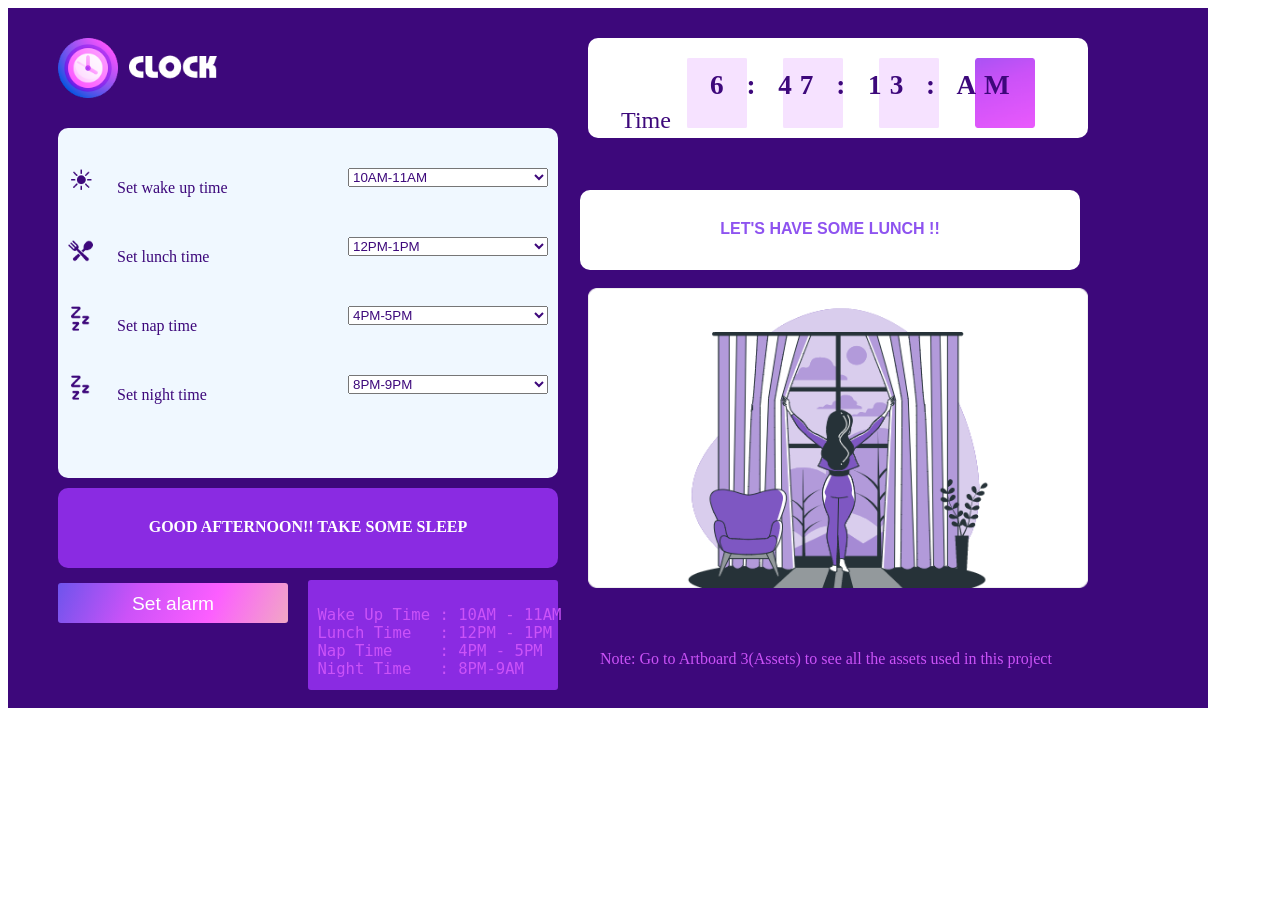
==== project-1/index.html @ 1c73ae06 "Add files via upload" ====
<!DOCTYPE html>
<html lang="en">

<head>
    <meta charset="UTF-8">
    <meta http-equiv="X-UA-Compatible" content="IE=edge">
    <meta name="viewport" content="width=device-width, initial-scale=1.0">
    <link rel="stylesheet" href="https://cdnjs.cloudflare.com/ajax/libs/font-awesome/6.1.1/css/all.min.css" 
    integrity="sha512-KfkfwYDsLkIlwQp6LFnl8zNdLGxu9YAA1QvwINks4PhcElQSvqcyVLLD9aMhXd13uQjoXtEKNosOWaZqXgel0g=="
     crossorigin="anonymous" referrerpolicy="no-referrer" />
    <title>Digital Clock</title>
    <link rel="stylesheet" href="style.css">
</head>
<body>
    <main>
        <img class="clock" src="clock_logo.png">
        <div class="div1"><div id="dropdown">
            <from><img src="wake_up.png" alt="">
                <label for="time">Set wake up time</label>
                <select>
                  <option value="">10AM-11AM</option>
                  <option value="">11AM-12PM</option>
                  <option value="">9AM-10PM</option>
                  <option value="a">8AM-9AM</option>
                </select>
        </from></div>
        <div id="dropdown">
            <from><img src="lunch_time.png" alt="">
                <label for="time">Set lunch time</label>
                <select >
                  <option value="">12PM-1PM</option>
                  <option value="">2PM-3PM</option>
                  <option value="">4PM-5PM</option>
                  <option value="a">6PM-7PM</option>
                </select>
        </from></div>
        <div id="dropdown">
            <from><img src="nap_time.png" alt="">
                <label for="time">Set nap time</label>
                <select >
                  <option value="">4PM-5PM</option>
                  <option value="">6PM-7PM</option>
                  <option value="">8PM-9PM</option>
                  <option value="a">9PM-10PM</option>
                </select>
        </from></div>
        <div id="dropdown">
            <from><img src="nap_time.png" alt="">
                <label for="time">Set night time</label>
                <select >
                  <option value="">8PM-9PM</option>
                  <option value="">9PM-10PM</option>
                  <option value="">10PM-11PM</option>
                  <option value="a">11PM-12AM</option>
                </select>
        </from></div>
    </div>    
    <button id="button">Set alarm</button>    
        <div id="msg">GOOD AFTERNOON!! TAKE SOME SLEEP</div> 
        <img class="img-1" src="Component 30 – 1.png">
   
        <div class="div3"><pre> Wake Up Time : 10AM - 11AM
 Lunch Time   : 12PM - 1PM 
 Nap Time     : 4PM - 5PM
 Night Time   : 8PM-9AM</pre></div>    
        <div class="div4">Time
        <img src="timeline.png">

            <img src="timeline.png"> 
            <img src="timeline.png">
            <img src="AM_svg.png">
            <div id="index1"></div>
            <div id="index2"></div>
    
        </div>
        <div id="msg2">LET'S HAVE SOME LUNCH !!</div>
    </main>

    <div class="container">
        <div class="digitalclock">
        <span id="hours">12</span>
        <span>:</span>
        <span id="minute">60</span>
        <span>:</span>
        <span id="second">60</span>
        <span>:</span>
        <span id="am_or_pm">AM</span>
        </div>
        <div id="msg3">Note: Go to Artboard 3(Assets) to see all the assets used in this project</div>    

    </div> 
    <script src="index.js"></script>
</body>
</html>
---- project-1/style.css ----
main{
    display: grid;
    height: 700px;
    width:1200px;
    background:  #3D087B 0% 0% no-repeat padding-box;
    opacity: 1;
}
.clock{
    height: 60px;
    margin-left:50px;
    margin-top: 30px;
}
.div1{
    position: absolute;
    margin-top: 120px;
    height: 350px;
    width: 500px;
    background-color: aliceblue;
    margin-left: 50px;
    border-radius: 10px;
}
#msg{
    position: absolute;
    margin-top: 480px ;
    height: 50px;
    width: 500px;
    background-color: blueviolet;
    margin-left: 50px;
    border-radius: 10px;
    color: #ffffff;
    font-weight: 800;
    text-align: center;
    padding-top: 30px;


    
}
#dropdown{
    color: #3D087B;
    margin-top: 40px;
    margin-left: 10px; 

    
}
select{
    float: right;
    margin-right: 10px;
    width: 200px;
    color: #3D087B;
}
img{
    height: 25px;
    margin-right: 20px;

}
button{
    position: relative;
    top: 200px;
    height: 40px;
    width: 230px;
    background-image: linear-gradient(113deg,#6E54EC,#CB52F8,#FC5EFF,#F1A7C5);
    margin-left: 50px;
    border: transparent;
    border-radius: 3px;
    color: #ffffff;
    font-size: 1.2em;
    font-family: 'Lucida Sans', 'Lucida Sans Regular', 'Lucida Grande', 'Lucida Sans Unicode', Geneva, Verdana, sans-serif;
    text-align: center;
    padding-top: 10px;
    padding-bottom: 10px;
   

}
button:hover{
    background-image:linear-gradient(113deg,#F1A7C5,#FC5EFF,#CB52F8,#6E54EC); 
   
}
button:hover::after{
    content: "Party Time!!";
}


.div3{
    position: absolute;
    top: 580px;
    height: 100px;
    width: 250px;
    margin-left: 300px;
    border-radius: 3px;
    background-color: blueviolet ;
    color: #CB52F8;
    font-size: 1.2em;
    padding-top:10px ;

}
.div4{

    position: absolute;   
height: 60px;
width: 500px;
margin-left: 580px;
margin-top: 30px;
background-color: #ffffff;
border-radius: 10px;
color: #3D087B;
font-size: 1.5em;
text-align: center;
padding-top: 20px;
padding-bottom: 20px;
}

.div4 img{
    height: 70px;
    width: 60px;
    margin-left:10px ;   
   
}    


#msg2{
    position: absolute;
    left: 0;
    top: 40px;
    margin-bottom: 10px;
    height: 50px;
    width: 500px;
    background-color: #ffffff;
    margin-left: 580px;
    margin-top: 150px;
    border-radius: 10px;
    color: #8E53F0;
    font-family: Arial, Helvetica, sans-serif;
    font-weight: 900;
    text-align: center;
    padding-top: 30px;


}
.img-1{
    position: absolute;
    height: 300px;
    width: 500px;
    margin-left: 580px;
    margin-top: 280px;
    


}
.digitalclock{
    position: absolute;
    left: 710px;
    top: 70px;
    color: #3D087B;
    font-size: 1.7em;
    font-weight: bold;
    letter-spacing: 8px;
}
#msg3{
    position: absolute;
    left: 600px;
    top: 650px;
    color: #CB52F8;
    
}
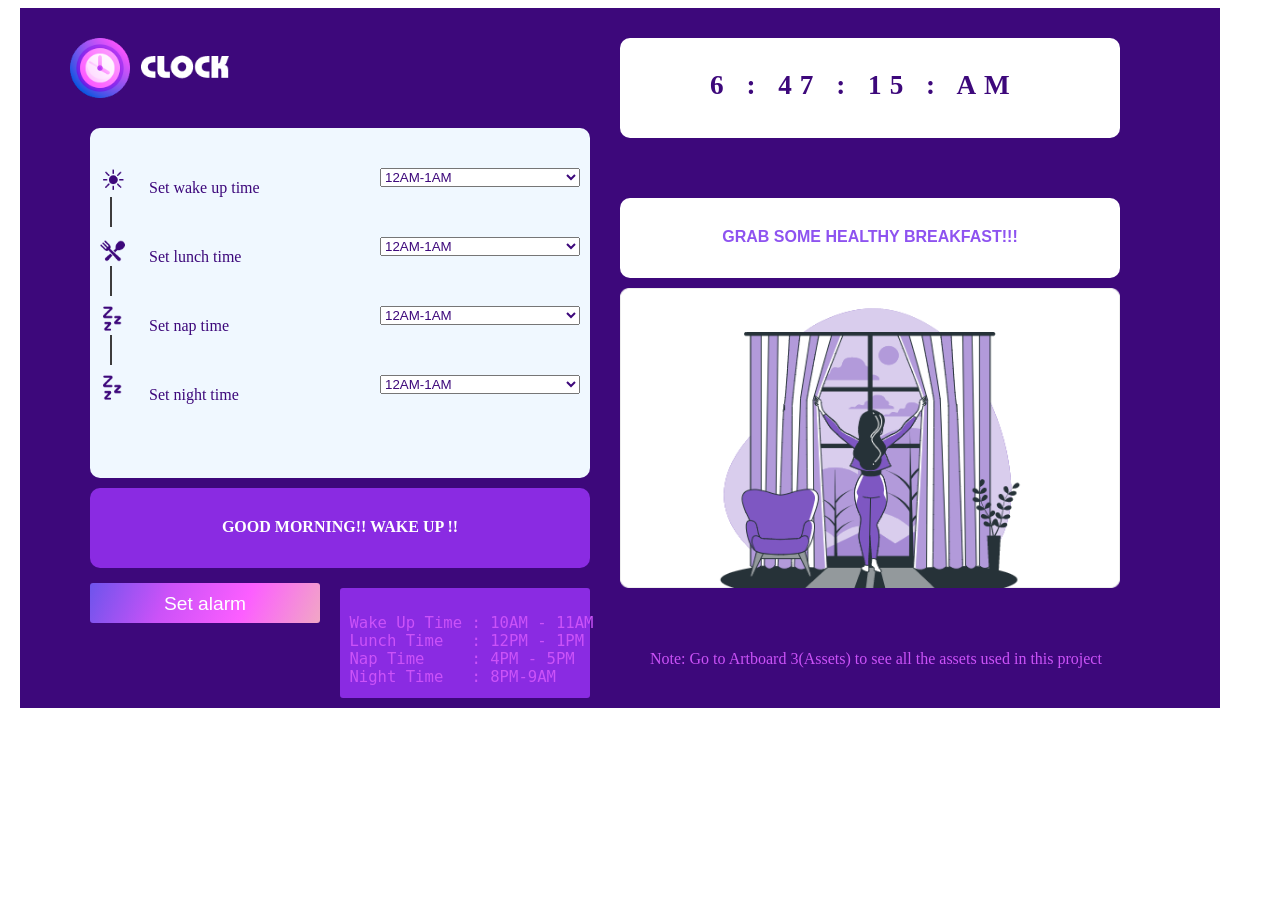
==== commit 45aeec06: "Add files via upload" ====
--- a/project-1/index.html
+++ b/project-1/index.html
@@ -18,67 +18,94 @@
             <from><img src="wake_up.png" alt="">
                 <label for="time">Set wake up time</label>
                 <select>
-                  <option value="">10AM-11AM</option>
-                  <option value="">11AM-12PM</option>
-                  <option value="">9AM-10PM</option>
-                  <option value="a">8AM-9AM</option>
+                    <option value="">12AM-1AM</option>
+                    <option value="">2AM-3AM</option>
+                    <option value="">4AM-5AM</option>
+                    <option value="">6AM-7AM</option>
+                    <option value="">8AM-9AM</option>
+                    <option value="">10AM-11AM</option>
+                    <option value="">12PM-1PM</option>
+                    <option value="">2PM-3PM</option>
+                    <option value="">4PM-5PM</option>
+                    <option value="">6PM-7PM</option>
+                    <option value="">8PM-9PM</option>
+                    <option value="">10PM-11PM</option>
                 </select>
-        </from></div>
+        </from><div id="line2"></div></div>
         <div id="dropdown">
             <from><img src="lunch_time.png" alt="">
                 <label for="time">Set lunch time</label>
                 <select >
-                  <option value="">12PM-1PM</option>
-                  <option value="">2PM-3PM</option>
-                  <option value="">4PM-5PM</option>
-                  <option value="a">6PM-7PM</option>
+                    <option value="">12AM-1AM</option>
+                    <option value="">2AM-3AM</option>
+                    <option value="">4AM-5AM</option>
+                    <option value="">6AM-7AM</option>
+                    <option value="">8AM-9AM</option>
+                    <option value="">10AM-11AM</option>
+                    <option value="">12PM-1PM</option>
+                    <option value="">2PM-3PM</option>
+                    <option value="">4PM-5PM</option>
+                    <option value="">6PM-7PM</option>
+                    <option value="">8PM-9PM</option>
+                    <option value="">10PM-11PM</option>
                 </select>
-        </from></div>
+        </from><div id="line3"></div></div>
         <div id="dropdown">
             <from><img src="nap_time.png" alt="">
                 <label for="time">Set nap time</label>
                 <select >
-                  <option value="">4PM-5PM</option>
-                  <option value="">6PM-7PM</option>
-                  <option value="">8PM-9PM</option>
-                  <option value="a">9PM-10PM</option>
+                    <option value="">12AM-1AM</option>
+                    <option value="">2AM-3AM</option>
+                    <option value="">4AM-5AM</option>
+                    <option value="">6AM-7AM</option>
+                    <option value="">8AM-9AM</option>
+                    <option value="">10AM-11AM</option>
+                    <option value="">12PM-1PM</option>
+                    <option value="">2PM-3PM</option>
+                    <option value="">4PM-5PM</option>
+                    <option value="">6PM-7PM</option>
+                    <option value="">8PM-9PM</option>
+                    <option value="">10PM-11PM</option>
                 </select>
-        </from></div>
+        </from><div id="line4"></div></div>
         <div id="dropdown">
             <from><img src="nap_time.png" alt="">
                 <label for="time">Set night time</label>
                 <select >
-                  <option value="">8PM-9PM</option>
-                  <option value="">9PM-10PM</option>
-                  <option value="">10PM-11PM</option>
-                  <option value="a">11PM-12AM</option>
+                    <option value="">12AM-1AM</option>
+                    <option value="">2AM-3AM</option>
+                    <option value="">4AM-5AM</option>
+                    <option value="">6AM-7AM</option>
+                    <option value="">8AM-9AM</option>
+                    <option value="">10AM-11AM</option>
+                    <option value="">12PM-1PM</option>
+                    <option value="">2PM-3PM</option>
+                    <option value="">4PM-5PM</option>
+                    <option value="">6PM-7PM</option>
+                    <option value="">8PM-9PM</option>
+                    <option value="">10PM-11PM</option>
                 </select>
         </from></div>
     </div>    
-    <button id="button">Set alarm</button>    
-        <div id="msg">GOOD AFTERNOON!! TAKE SOME SLEEP</div> 
-        <img class="img-1" src="Component 30 – 1.png">
+    <button id="button" onclick="changeImg()"></button>    
+        <div id="msg">GOOD MORNING!! WAKE UP !!</div> 
+        <img id="img-1" src="Component 30 – 1.png">
    
         <div class="div3"><pre> Wake Up Time : 10AM - 11AM
  Lunch Time   : 12PM - 1PM 
  Nap Time     : 4PM - 5PM
  Night Time   : 8PM-9AM</pre></div>    
-        <div class="div4">Time
-        <img src="timeline.png">
-
-            <img src="timeline.png"> 
-            <img src="timeline.png">
-            <img src="AM_svg.png">
-            <div id="index1"></div>
-            <div id="index2"></div>
+        <div class="div4">
+            <div class="index1"></div>
+            <div class="index2"></div>
     
         </div>
-        <div id="msg2">LET'S HAVE SOME LUNCH !!</div>
+        <div id="msg2">GRAB SOME HEALTHY BREAKFAST!!!</div>
     </main>
 
     <div class="container">
         <div class="digitalclock">
-        <span id="hours">12</span>
+        <span id="hours" >12</span>
         <span>:</span>
         <span id="minute">60</span>
         <span>:</span>
--- a/project-1/style.css
+++ b/project-1/style.css
@@ -2,6 +2,8 @@
     display: grid;
     height: 700px;
     width:1200px;
+   position: absolute;
+   left: 20px;
     background:  #3D087B 0% 0% no-repeat padding-box;
     opacity: 1;
 }
@@ -15,6 +17,8 @@
     margin-top: 120px;
     height: 350px;
     width: 500px;
+   position: absolute;
+   left: 20px;
     background-color: aliceblue;
     margin-left: 50px;
     border-radius: 10px;
@@ -24,6 +28,8 @@
     margin-top: 480px ;
     height: 50px;
     width: 500px;
+   position: absolute;
+   left: 20px;
     background-color: blueviolet;
     margin-left: 50px;
     border-radius: 10px;
@@ -42,6 +48,31 @@
 
     
 }
+#line2{
+   position: absolute;
+   left: 20px;
+    background-color: "";
+    width: 1%;
+    height: 0.8cm;
+    border-left: solid rgb(61, 60, 60) 2.5px;
+}
+#line3{
+   position: absolute;
+   left: 20px;
+    background-color: "";
+    width: 1%;
+    height: 0.8cm;
+    border-left: solid rgb(61, 60, 60) 2.5px;
+}
+#line4{
+   position: absolute;
+   left: 20px;
+    background-color: "";
+    width: 1%;
+    height: 0.8cm;
+    border-left: solid rgb(61, 60, 60) 2.5px;
+}
+
 select{
     float: right;
     margin-right: 10px;
@@ -58,6 +89,7 @@
     top: 200px;
     height: 40px;
     width: 230px;
+    left: 20px;
     background-image: linear-gradient(113deg,#6E54EC,#CB52F8,#FC5EFF,#F1A7C5);
     margin-left: 50px;
     border: transparent;
@@ -72,11 +104,21 @@
 
 }
 button:hover{
+   position: relative;
+   left: 20px;
+   top: 200px;
     background-image:linear-gradient(113deg,#F1A7C5,#FC5EFF,#CB52F8,#6E54EC); 
    
 }
-button:hover::after{
+button::before{
+    content: "Set alarm";
+}
+button:hover:after{
     content: "Party Time!!";
+    align-items: center;
+}
+button:hover::before{
+    visibility: hidden;
 }
 
 
@@ -87,6 +129,8 @@
     width: 250px;
     margin-left: 300px;
     border-radius: 3px;
+   position: absolute;
+   left: 20px;
     background-color: blueviolet ;
     color: #CB52F8;
     font-size: 1.2em;
@@ -99,7 +143,9 @@
 height: 60px;
 width: 500px;
 margin-left: 580px;
-margin-top: 30px;
+position: absolute;
+left: 20px;margin-top: 30px;
+
 background-color: #ffffff;
 border-radius: 10px;
 color: #3D087B;
@@ -109,13 +155,6 @@
 padding-bottom: 20px;
 }
 
-.div4 img{
-    height: 70px;
-    width: 60px;
-    margin-left:10px ;   
-   
-}    
-
 
 #msg2{
     position: absolute;
@@ -124,6 +163,8 @@
     margin-bottom: 10px;
     height: 50px;
     width: 500px;
+   position: absolute;
+   left: 20px;
     background-color: #ffffff;
     margin-left: 580px;
     margin-top: 150px;
@@ -136,11 +177,11 @@
 
 
 }
-.img-1{
+#img-1{
     position: absolute;
     height: 300px;
     width: 500px;
-    margin-left: 580px;
+    margin-left: 600px;
     margin-top: 280px;
     
 
@@ -157,7 +198,7 @@
 }
 #msg3{
     position: absolute;
-    left: 600px;
+    left: 650px;
     top: 650px;
     color: #CB52F8;
     
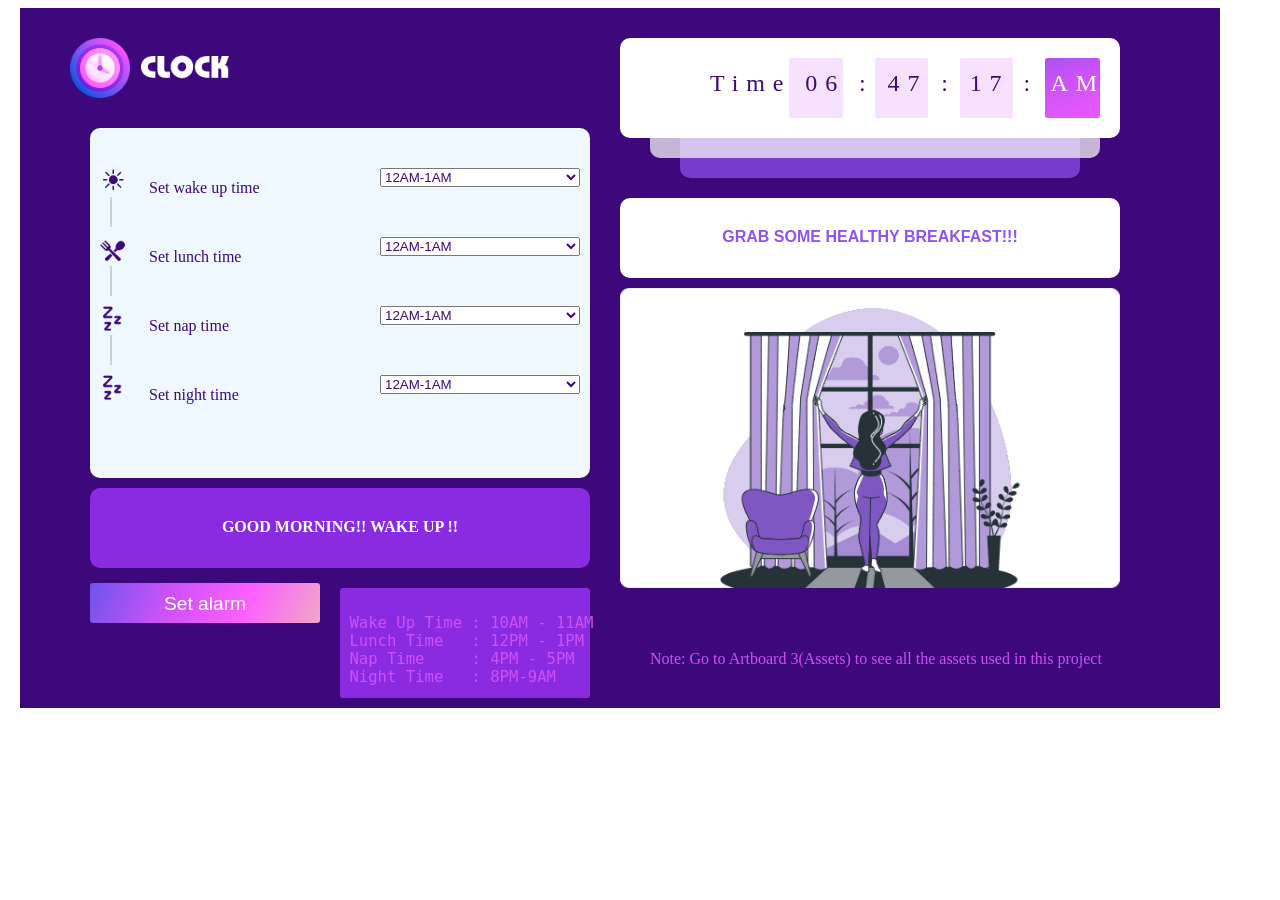
==== commit 7d485f02: "Add files via upload" ====
--- a/project-1/index.html
+++ b/project-1/index.html
@@ -95,16 +95,22 @@
  Lunch Time   : 12PM - 1PM 
  Nap Time     : 4PM - 5PM
  Night Time   : 8PM-9AM</pre></div>    
-        <div class="div4">
+        
             <div class="index1"></div>
             <div class="index2"></div>
+            <div class="div4">
+            <img id="timeline" src="AM_svg.png" alt="">
+            <img id="timeline" src="timeline.png" alt="">
+            <img id="timeline" src="timeline.png" alt="">
+            <img id="timeline" src="timeline.png" alt="">
     
         </div>
         <div id="msg2">GRAB SOME HEALTHY BREAKFAST!!!</div>
     </main>
 
     <div class="container">
-        <div class="digitalclock">
+
+        <div class="digitalclock">Time
         <span id="hours" >12</span>
         <span>:</span>
         <span id="minute">60</span>
--- a/project-1/style.css
+++ b/project-1/style.css
@@ -12,6 +12,7 @@
     margin-left:50px;
     margin-top: 30px;
 }
+
 .div1{
     position: absolute;
     margin-top: 120px;
@@ -55,6 +56,7 @@
     width: 1%;
     height: 0.8cm;
     border-left: solid rgb(61, 60, 60) 2.5px;
+    opacity: 20%;
 }
 #line3{
    position: absolute;
@@ -63,6 +65,7 @@
     width: 1%;
     height: 0.8cm;
     border-left: solid rgb(61, 60, 60) 2.5px;
+    opacity: 20%;
 }
 #line4{
    position: absolute;
@@ -71,6 +74,7 @@
     width: 1%;
     height: 0.8cm;
     border-left: solid rgb(61, 60, 60) 2.5px;
+    opacity: 20%;
 }
 
 select{
@@ -138,21 +142,21 @@
 
 }
 .div4{
-
-    position: absolute;   
+position: absolute;   
 height: 60px;
 width: 500px;
 margin-left: 580px;
-position: absolute;
-left: 20px;margin-top: 30px;
-
+left: 20px;
+margin-top: 30px;
 background-color: #ffffff;
 border-radius: 10px;
-color: #3D087B;
-font-size: 1.5em;
-text-align: center;
 padding-top: 20px;
 padding-bottom: 20px;
+}
+#timeline{
+    height: 60px;
+    float: right;
+    margin-left: 12px;
 }
 
 
@@ -187,15 +191,22 @@
 
 
 }
+
 .digitalclock{
     position: absolute;
     left: 710px;
     top: 70px;
     color: #3D087B;
-    font-size: 1.7em;
-    font-weight: bold;
-    letter-spacing: 8px;
-}
+    font-size: 1.5em;
+    font-weight: lighter;
+    letter-spacing: 7.9px;
+
+}
+#am_or_pm{
+    color: #ffffff;
+    
+}
+
 #msg3{
     position: absolute;
     left: 650px;
@@ -203,3 +214,26 @@
     color: #CB52F8;
     
 }
+.index1{
+    position: absolute;
+    display: flex;
+    left: 660px;
+    top: 70px;
+    height: 100px;
+    border-radius: 10px;
+    width: 400px;
+    background-color: #8E53F0;
+    filter: opacity(70%)
+    
+}
+.index2{
+    position: absolute;
+    display: flex;
+    left: 630px;
+    top: 30px;
+    border-radius: 10px;
+    height: 120px;
+    width: 450px;
+    background-color:#ffffff;
+    filter: opacity(70%)
+}
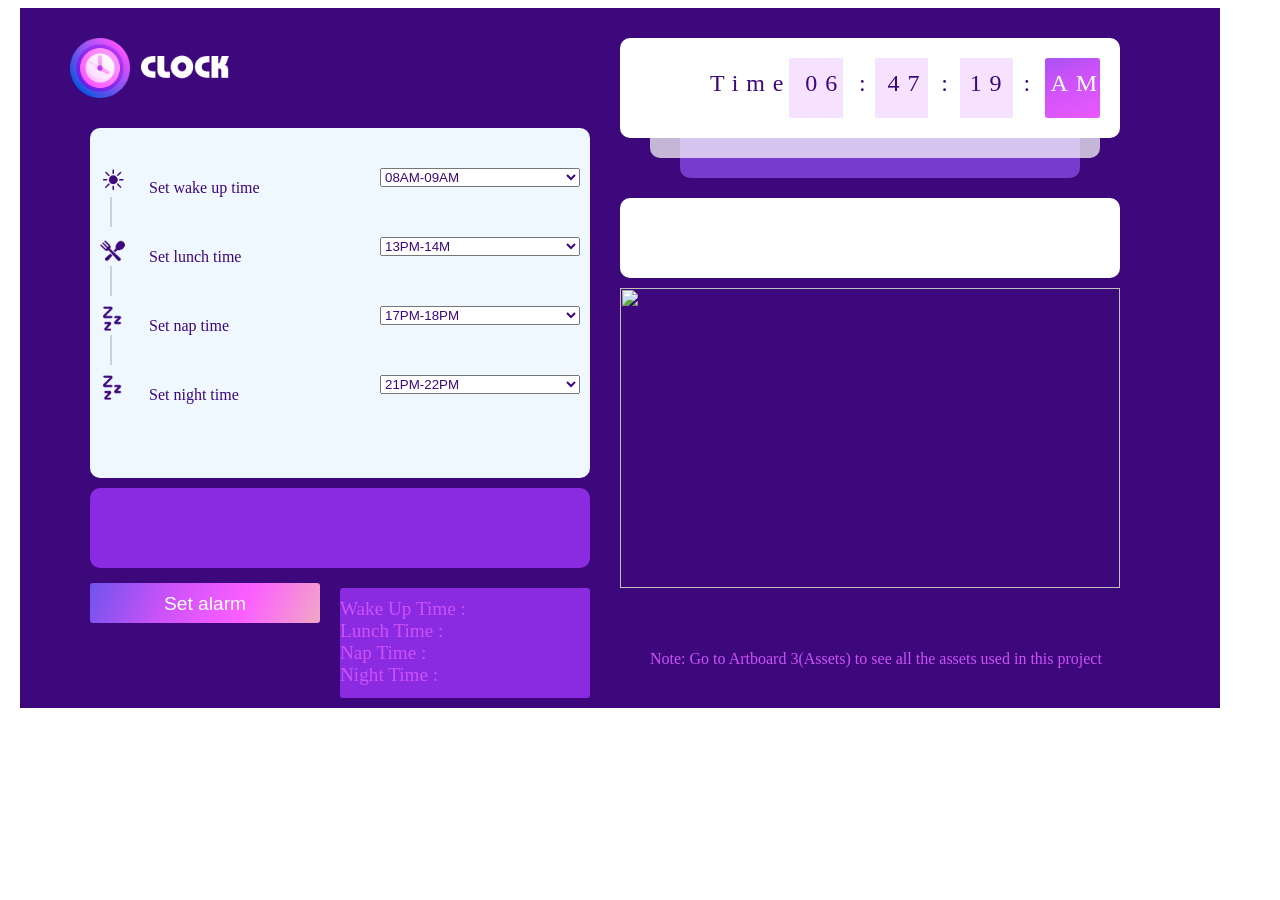
==== commit 3a3134d6: "Add files via upload" ====
--- a/project-1/index.html
+++ b/project-1/index.html
@@ -15,86 +15,140 @@
     <main>
         <img class="clock" src="clock_logo.png">
         <div class="div1"><div id="dropdown">
-            <from><img src="wake_up.png" alt="">
+        <img  src="wake_up.png" alt="">
                 <label for="time">Set wake up time</label>
-                <select>
-                    <option value="">12AM-1AM</option>
-                    <option value="">2AM-3AM</option>
-                    <option value="">4AM-5AM</option>
-                    <option value="">6AM-7AM</option>
-                    <option value="">8AM-9AM</option>
-                    <option value="">10AM-11AM</option>
-                    <option value="">12PM-1PM</option>
-                    <option value="">2PM-3PM</option>
-                    <option value="">4PM-5PM</option>
-                    <option value="">6PM-7PM</option>
-                    <option value="">8PM-9PM</option>
-                    <option value="">10PM-11PM</option>
+                <select id="wakeup">
+                    <option value="08AM">08AM-09AM</option>
+                    <option value="09AM">09AM-10AM</option>
+                    <option value="10AM">10AM-11AM</option>
+                    <option value="11AM">11AM-12PM</option>
+                    <option value="12PM">12PM-13PM</option>
+                    <option value="13PM">13PM-14M</option>
+                    <option value="14PM">14PM-15PM</option>
+                    <option value="15PM">15PM-16AM</option>
+                    <option value="16PM">16PM-17PM</option>
+                    <option value="17PM">17PM-18PM</option>
+                    <option value="18PM">18PM-19PM</option>
+                    <option value="19PM">19PM-20PM</option>
+                    <option value="20PM">20PM-21PM</option>
+                    <option value="21PM">21PM-22PM</option>
+                    <option value="22PM">22PM-23PM</option>
+                    <option value="23PM">23PM-00PM</option>
+                    <option value="00AM">00PM-01AM</option>
+                    <option value="01AM">01AM-02AM</option>
+                    <option value="02AM">02AM-03AM</option>
+                    <option value="03AM">03AM-04AM</option>
+                    <option value="04AM">04AM-05AM</option>
+                    <option value="05AM">05AM-06AM</option>
+                    <option value="06AM">06AM-07AM</option>
+                    <option value="07AM">07AM-08AM</option>
+
+                    </select>
+        <div id="line2"></div></div>
+        <div id="dropdown">
+        <img  src="lunch_time.png" alt="">
+                <label for="time">Set lunch time</label>
+                <select id="lunchtime" >
+                    <option value="13PM">13PM-14M</option>
+                    <option value="14PM">14PM-15PM</option>
+                    <option value="15PM">15PM-16AM</option>
+                    <option value="16PM">16PM-17PM</option>
+                    <option value="17PM">17PM-18PM</option>
+                    <option value="18PM">18PM-19PM</option>
+                    <option value="19PM">19PM-20PM</option>
+                    <option value="20PM">20PM-21PM</option>
+                    <option value="21PM">21PM-22PM</option>
+                    <option value="22PM">22PM-23PM</option>
+                    <option value="23PM">23PM-00PM</option>
+                    <option value="00AM">00PM-01AM</option>
+                    <option value="01AM">01AM-02AM</option>
+                    <option value="02AM">02AM-03AM</option>
+                    <option value="03AM">03AM-04AM</option>
+                    <option value="04AM">04AM-05AM</option>
+                    <option value="05AM">05AM-06AM</option>
+                    <option value="06AM">06AM-07AM</option>
+                    <option value="07AM">07AM-08AM</option>
+                    <option value="08AM">08AM-09AM</option>
+                    <option value="09AM">09AM-10AM</option>
+                    <option value="10AM">10AM-11AM</option>
+                    <option value="11AM">11AM-12PM</option>
+                    <option value="12PM">12PM-13PM</option>
                 </select>
-        </from><div id="line2"></div></div>
+        <div id="line3"></div></div>
         <div id="dropdown">
-            <from><img src="lunch_time.png" alt="">
-                <label for="time">Set lunch time</label>
-                <select >
-                    <option value="">12AM-1AM</option>
-                    <option value="">2AM-3AM</option>
-                    <option value="">4AM-5AM</option>
-                    <option value="">6AM-7AM</option>
-                    <option value="">8AM-9AM</option>
-                    <option value="">10AM-11AM</option>
-                    <option value="">12PM-1PM</option>
-                    <option value="">2PM-3PM</option>
-                    <option value="">4PM-5PM</option>
-                    <option value="">6PM-7PM</option>
-                    <option value="">8PM-9PM</option>
-                    <option value="">10PM-11PM</option>
+        <img  src="nap_time.png" alt="">
+                <label for="time">Set nap time</label>
+                <select id="naptime" >
+                    <option value="17PM">17PM-18PM</option>
+                    <option value="18PM">18PM-19PM</option>
+                    <option value="19PM">19PM-20PM</option>
+                    <option value="20PM">20PM-21PM</option>
+                    <option value="21PM">21PM-22PM</option>
+                    <option value="22PM">22PM-23PM</option>
+                    <option value="23PM">23PM-00PM</option>
+                    <option value="00AM">00PM-01AM</option>
+                    <option value="01AM">01AM-02AM</option>
+                    <option value="02AM">02AM-03AM</option>
+                    <option value="03AM">03AM-04AM</option>
+                    <option value="04AM">04AM-05AM</option>
+                    <option value="05AM">05AM-06AM</option>
+                    <option value="06AM">06AM-07AM</option>
+                    <option value="07AM">07AM-08AM</option>
+                    <option value="08AM">08AM-09AM</option>
+                    <option value="09AM">09AM-10AM</option>
+                    <option value="10AM">10AM-11AM</option>
+                    <option value="11AM">11AM-12PM</option>
+                    <option value="12PM">12PM-13PM</option>
+                    <option value="13PM">13PM-14M</option>
+                    <option value="14PM">14PM-15PM</option>
+                    <option value="15PM">15PM-16AM</option>
+                    <option value="16PM">16PM-17PM</option>
+            
                 </select>
-        </from><div id="line3"></div></div>
+        <div id="line4"></div></div>
         <div id="dropdown">
-            <from><img src="nap_time.png" alt="">
-                <label for="time">Set nap time</label>
-                <select >
-                    <option value="">12AM-1AM</option>
-                    <option value="">2AM-3AM</option>
-                    <option value="">4AM-5AM</option>
-                    <option value="">6AM-7AM</option>
-                    <option value="">8AM-9AM</option>
-                    <option value="">10AM-11AM</option>
-                    <option value="">12PM-1PM</option>
-                    <option value="">2PM-3PM</option>
-                    <option value="">4PM-5PM</option>
-                    <option value="">6PM-7PM</option>
-                    <option value="">8PM-9PM</option>
-                    <option value="">10PM-11PM</option>
+        <img  src="nap_time.png" alt="">
+                <label for="time">Set night time</label>
+                <select id="nightTime">
+                    <option value="21PM">21PM-22PM</option>
+                    <option value="22PM">22PM-23PM</option>
+                    <option value="23PM">23PM-00PM</option>
+                    <option value="00AM">00PM-01AM</option>
+                    <option value="01AM">01AM-02AM</option>
+                    <option value="02AM">02AM-03AM</option>
+                    <option value="03AM">03AM-04AM</option>
+                    <option value="04AM">04AM-05AM</option>
+                    <option value="05AM">05AM-06AM</option>
+                    <option value="06AM">06AM-07AM</option>
+                    <option value="07AM">07AM-08AM</option>
+                    <option value="08AM">08AM-09AM</option>
+                    <option value="09AM">09AM-10AM</option>
+                    <option value="10AM">10AM-11AM</option>
+                    <option value="11AM">11AM-12PM</option>
+                    <option value="12PM">12PM-13PM</option>
+                    <option value="13PM">13PM-14M</option>
+                    <option value="14PM">14PM-15PM</option>
+                    <option value="15PM">15PM-16AM</option>
+                    <option value="16PM">16PM-17PM</option>
+                    <option value="17PM">17PM-18PM</option>
+                    <option value="18PM">18PM-19PM</option>
+                    <option value="19PM">19PM-20PM</option>
+                    <option value="20PM">20PM-21PM</option>
                 </select>
-        </from><div id="line4"></div></div>
-        <div id="dropdown">
-            <from><img src="nap_time.png" alt="">
-                <label for="time">Set night time</label>
-                <select >
-                    <option value="">12AM-1AM</option>
-                    <option value="">2AM-3AM</option>
-                    <option value="">4AM-5AM</option>
-                    <option value="">6AM-7AM</option>
-                    <option value="">8AM-9AM</option>
-                    <option value="">10AM-11AM</option>
-                    <option value="">12PM-1PM</option>
-                    <option value="">2PM-3PM</option>
-                    <option value="">4PM-5PM</option>
-                    <option value="">6PM-7PM</option>
-                    <option value="">8PM-9PM</option>
-                    <option value="">10PM-11PM</option>
-                </select>
-        </from></div>
+        </div>
     </div>    
     <button id="button" onclick="changeImg()"></button>    
-        <div id="msg">GOOD MORNING!! WAKE UP !!</div> 
-        <img id="img-1" src="Component 30 – 1.png">
+        <div id="msg"></div> 
+        <img id="img-1" src="">
    
-        <div class="div3"><pre> Wake Up Time : 10AM - 11AM
- Lunch Time   : 12PM - 1PM 
- Nap Time     : 4PM - 5PM
- Night Time   : 8PM-9AM</pre></div>    
+        <div id="div3">
+            <span> Wake Up Time : </span>
+            <br>
+            <span> Lunch Time   : </span>
+            <br> 
+            <span> Nap Time     : </span>
+            <br>
+            <span> Night Time   : </span></div>    
         
             <div class="index1"></div>
             <div class="index2"></div>
@@ -105,7 +159,7 @@
             <img id="timeline" src="timeline.png" alt="">
     
         </div>
-        <div id="msg2">GRAB SOME HEALTHY BREAKFAST!!!</div>
+        <div id="msg2"></div>
     </main>
 
     <div class="container">
@@ -117,7 +171,7 @@
         <span>:</span>
         <span id="second">60</span>
         <span>:</span>
-        <span id="am_or_pm">AM</span>
+        <span id="am_or_pm"></span>
         </div>
         <div id="msg3">Note: Go to Artboard 3(Assets) to see all the assets used in this project</div>    
 
--- a/project-1/style.css
+++ b/project-1/style.css
@@ -126,7 +126,7 @@
 }
 
 
-.div3{
+#div3{
     position: absolute;
     top: 580px;
     height: 100px;
